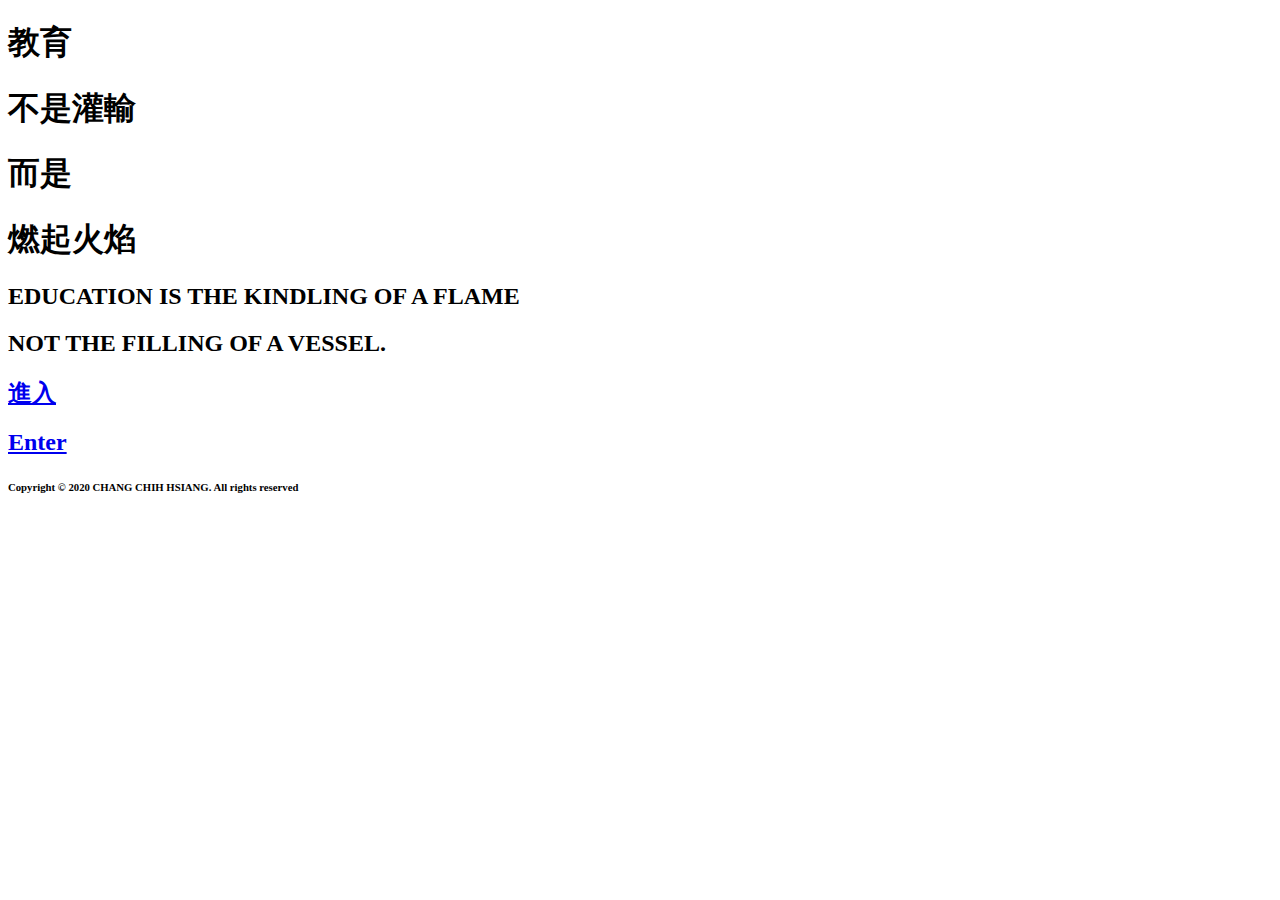
==== index.html @ 6e024937 "20200322 upload" ====
<!DOCTYPE html>
<html lang="zh-Hant-TW">
<head>
    <meta charset="UTF-8">
    <meta name="viewport" content="width=device-width, initial-scale=1.0">
    <title>淡江資工</title>
    <link rel="stylesheet" href="./css/bootstrap.min.css">
    <link rel="stylesheet" href="./css/main.css">
</head>
<body>
    
    <div class="page-loader">
        <div class="loader">
            <div class="loader-dot"></div>
            <div class="loader-dot"></div>
            <div class="loader-dot"></div>
            <div class="loader-dot"></div>
            <div class="loader-dot"></div>
            <div class="loader-dot"></div>
        </div>
    </div>
    <div id="page-splash" class="page">
        <div id="splash-bg">
            <div id="splash-bg-right-top-corner"></div>
            <div id="splash-bg-left-bottom-corner"></div>
            <div id="splash-bg-circle-yellow"></div>
            <div id="splash-bg-circle-blue"></div>
            <div id="splash-bg-circle-red"></div>
        </div>
        <div class="container">
            <div class="row text-center align-items-center justify-content-center">
                <div id="splash-title">
                    <div id="splash-title-cn">
                        <h1 class="text-font-notosanstc text-color-b5b5b4 text-weight-700 splash-title-linespacing text-unselectable text-size-7vmin splash-title-anim">教育</h1>
                        <h1 class="text-font-notosanstc text-color-b5b5b4 text-weight-100 splash-title-linespacing text-unselectable text-size-7vmin splash-title-anim">不是灌輸</h1>
                        <h1 class="text-font-notosanstc text-color-b5b5b4 text-weight-100 d-inline-block splash-title-linespacing text-unselectable text-size-7vmin text-size-7vmin splash-title-anim">而是</h1>
                        <h1 class="text-font-notosanstc text-color-b54e4e text-weight-700 d-inline-block splash-title-linespacing text-unselectable text-size-7vmin text-size-7vmin splash-title-anim">燃起火焰</h1>
                    </div>
                    <div id="splash-title-en">
                        <h2 class="text-font-notosanstc text-color-b5b5b4 text-weight-300 splash-title-linespacing text-unselectable text-size-2vmin text-size-7vmin splash-title-anim">EDUCATION IS THE KINDLING OF A FLAME</h2>
                        <h2 class="text-font-notosanstc text-color-b5b5b4 text-weight-300 splash-title-linespacing text-unselectable text-size-2vmin text-size-7vmin splash-title-anim">NOT THE FILLING OF A VESSEL.</h2>
                    </div>
                    
                </div>
                <a href="./main.html" >
                    <div id="splash-entrance">
                        <div id="splash-entrance-text" class="d-inline-block">
                            <h2 id="splash-entrance-text-cn" class="text-font-notosanstc text-color-b5b5b4 text-weight-500 text-unselectable text-size-4vmin splash-title-linespacing">進入</h2>
                            <h2 id="splash-entrance-text-en" class="text-font-notosanstc text-color-b5b5b4 text-weight-300 text-unselectable text-size-2vmin splash-entrance-linespacing text-letterspacing-1rem">Enter</h2>
                        </div>
                        <div id="splash-entrance-arrow" class="d-inline-block">
                            <div class="splash-entrance-arrow-arrow1 arrow"></div>
                            <div class="splash-entrance-arrow-arrow2 arrow"></div>
                        </div>
                    </div>
                </a>

                <div id="splash-copyright">
                    <h6 class="text-font-notosanstc text-color-b5b5b4 text-weight-300 text-unselectable text-size-2vmin">Copyright © 2020 CHANG CHIH HSIANG. All rights reserved</h6>
                </div>
            </div>
        </div>
    </div>
    

    
    <script src="./js/bootstrap.min.js"></script>
    <script src="./js/jquery-3.4.1.min.js"></script>
    <script src="./js/popper.min.js"></script>
    <script src="./js/canvas-nest.js" color="255,255,255" opacity='0.5' zIndex="0" count="99"></script>
    <script src="./js/anime.min.js"></script>
    <script src="./js/anim-index.js"></script>
    <script src="./js/share.js"></script>
    
</body>
</html>
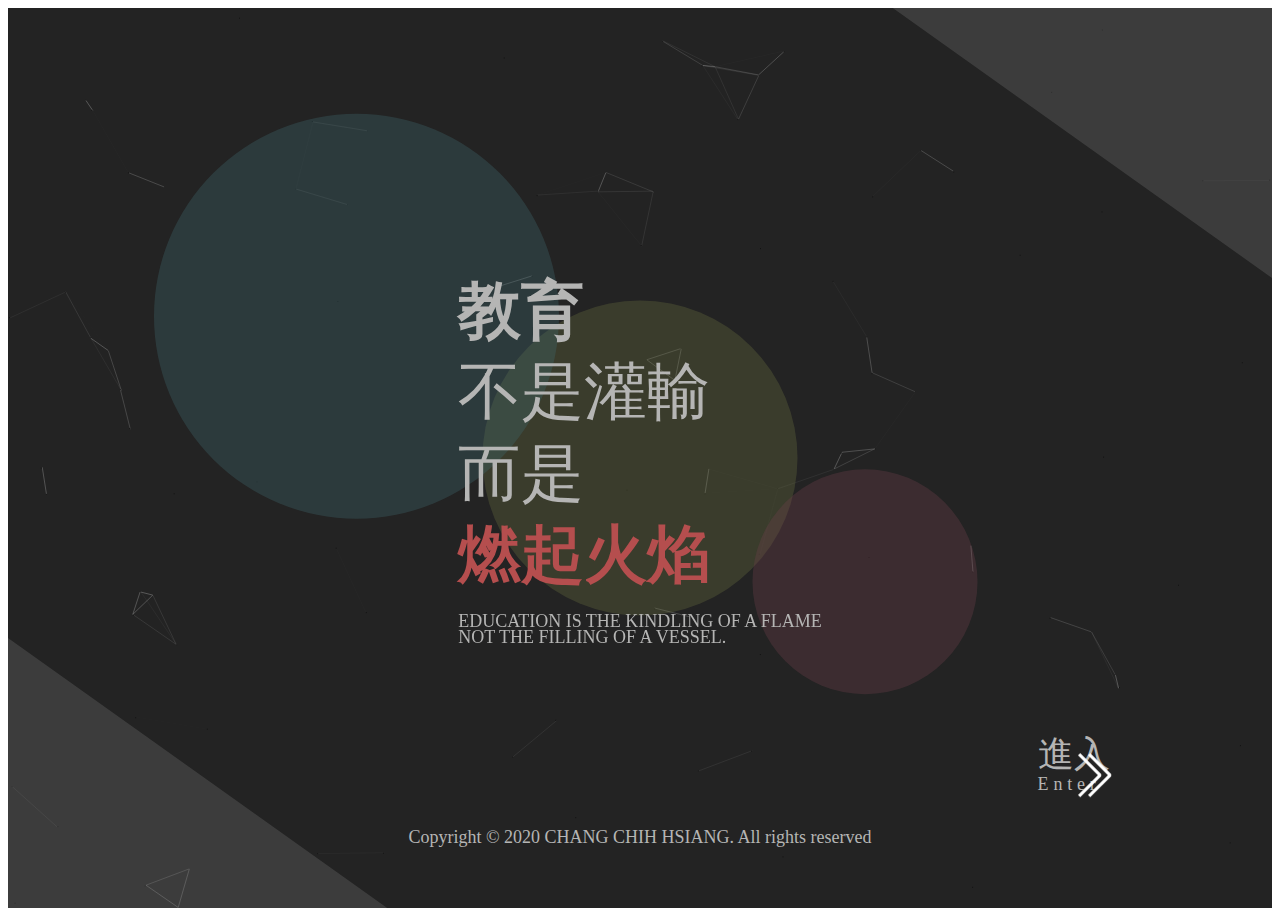
==== commit f319638e: "20200412 update" ====
--- a/index.html
+++ b/index.html
@@ -1,76 +1,115 @@
 <!DOCTYPE html>
 <html lang="zh-Hant-TW">
-<head>
-    <meta charset="UTF-8">
-    <meta name="viewport" content="width=device-width, initial-scale=1.0">
+  <head>
+    <meta charset="UTF-8" />
+    <meta name="viewport" content="width=device-width, initial-scale=1.0" />
     <title>淡江資工</title>
-    <link rel="stylesheet" href="./css/bootstrap.min.css">
-    <link rel="stylesheet" href="./css/main.css">
-</head>
-<body>
-    
+    <link rel="stylesheet" href="./css/bootstrap.min.css" />
+    <link rel="stylesheet" href="./css/style.css" />
+  </head>
+  <body>
     <div class="page-loader">
-        <div class="loader">
-            <div class="loader-dot"></div>
-            <div class="loader-dot"></div>
-            <div class="loader-dot"></div>
-            <div class="loader-dot"></div>
-            <div class="loader-dot"></div>
-            <div class="loader-dot"></div>
-        </div>
+      <div class="loader">
+        <div class="loader-dot"></div>
+        <div class="loader-dot"></div>
+        <div class="loader-dot"></div>
+        <div class="loader-dot"></div>
+        <div class="loader-dot"></div>
+        <div class="loader-dot"></div>
+      </div>
     </div>
     <div id="page-splash" class="page">
-        <div id="splash-bg">
-            <div id="splash-bg-right-top-corner"></div>
-            <div id="splash-bg-left-bottom-corner"></div>
-            <div id="splash-bg-circle-yellow"></div>
-            <div id="splash-bg-circle-blue"></div>
-            <div id="splash-bg-circle-red"></div>
+      <div id="splash-bg">
+        <div id="splash-bg-right-top-corner"></div>
+        <div id="splash-bg-left-bottom-corner"></div>
+        <div id="splash-bg-circle-yellow"></div>
+        <div id="splash-bg-circle-blue"></div>
+        <div id="splash-bg-circle-red"></div>
+      </div>
+      <div class="container">
+        <div class="row text-center align-items-center justify-content-center">
+          <div id="splash-title">
+            <div id="splash-title-cn">
+              <h1
+                class="text-font-notosanstc text-color-b5b5b4 text-weight-700 splash-title-linespacing text-unselectable text-size-7vmin splash-title-anim"
+              >
+                教育
+              </h1>
+              <h1
+                class="text-font-notosanstc text-color-b5b5b4 text-weight-100 splash-title-linespacing text-unselectable text-size-7vmin splash-title-anim"
+              >
+                不是灌輸
+              </h1>
+              <h1
+                class="text-font-notosanstc text-color-b5b5b4 text-weight-100 d-inline-block splash-title-linespacing text-unselectable text-size-7vmin text-size-7vmin splash-title-anim"
+              >
+                而是
+              </h1>
+              <h1
+                class="text-font-notosanstc text-color-b54e4e text-weight-700 d-inline-block splash-title-linespacing text-unselectable text-size-7vmin text-size-7vmin splash-title-anim"
+              >
+                燃起火焰
+              </h1>
+            </div>
+            <div id="splash-title-en">
+              <h2
+                class="text-font-notosanstc text-color-b5b5b4 text-weight-300 splash-title-linespacing text-unselectable text-size-2vmin text-size-7vmin splash-title-anim"
+              >
+                EDUCATION IS THE KINDLING OF A FLAME
+              </h2>
+              <h2
+                class="text-font-notosanstc text-color-b5b5b4 text-weight-300 splash-title-linespacing text-unselectable text-size-2vmin text-size-7vmin splash-title-anim"
+              >
+                NOT THE FILLING OF A VESSEL.
+              </h2>
+            </div>
+          </div>
+          <a href="./main.html">
+            <div id="splash-entrance">
+              <div id="splash-entrance-text" class="d-inline-block">
+                <h2
+                  id="splash-entrance-text-cn"
+                  class="text-font-notosanstc text-color-b5b5b4 text-weight-500 text-unselectable text-size-4vmin splash-title-linespacing"
+                >
+                  進入
+                </h2>
+                <h2
+                  id="splash-entrance-text-en"
+                  class="text-font-notosanstc text-color-b5b5b4 text-weight-300 text-unselectable text-size-2vmin splash-entrance-linespacing text-letterspacing-1rem"
+                >
+                  Enter
+                </h2>
+              </div>
+              <div id="splash-entrance-arrow" class="d-inline-block">
+                <div class="splash-entrance-arrow-arrow1 arrow"></div>
+                <div class="splash-entrance-arrow-arrow2 arrow"></div>
+              </div>
+            </div>
+          </a>
+
+          <div id="splash-copyright">
+            <h6
+              class="text-font-notosanstc text-color-b5b5b4 text-weight-300 text-unselectable text-size-2vmin"
+            >
+              Copyright © 2020 CHANG CHIH HSIANG. All rights reserved
+            </h6>
+          </div>
         </div>
-        <div class="container">
-            <div class="row text-center align-items-center justify-content-center">
-                <div id="splash-title">
-                    <div id="splash-title-cn">
-                        <h1 class="text-font-notosanstc text-color-b5b5b4 text-weight-700 splash-title-linespacing text-unselectable text-size-7vmin splash-title-anim">教育</h1>
-                        <h1 class="text-font-notosanstc text-color-b5b5b4 text-weight-100 splash-title-linespacing text-unselectable text-size-7vmin splash-title-anim">不是灌輸</h1>
-                        <h1 class="text-font-notosanstc text-color-b5b5b4 text-weight-100 d-inline-block splash-title-linespacing text-unselectable text-size-7vmin text-size-7vmin splash-title-anim">而是</h1>
-                        <h1 class="text-font-notosanstc text-color-b54e4e text-weight-700 d-inline-block splash-title-linespacing text-unselectable text-size-7vmin text-size-7vmin splash-title-anim">燃起火焰</h1>
-                    </div>
-                    <div id="splash-title-en">
-                        <h2 class="text-font-notosanstc text-color-b5b5b4 text-weight-300 splash-title-linespacing text-unselectable text-size-2vmin text-size-7vmin splash-title-anim">EDUCATION IS THE KINDLING OF A FLAME</h2>
-                        <h2 class="text-font-notosanstc text-color-b5b5b4 text-weight-300 splash-title-linespacing text-unselectable text-size-2vmin text-size-7vmin splash-title-anim">NOT THE FILLING OF A VESSEL.</h2>
-                    </div>
-                    
-                </div>
-                <a href="./main.html" >
-                    <div id="splash-entrance">
-                        <div id="splash-entrance-text" class="d-inline-block">
-                            <h2 id="splash-entrance-text-cn" class="text-font-notosanstc text-color-b5b5b4 text-weight-500 text-unselectable text-size-4vmin splash-title-linespacing">進入</h2>
-                            <h2 id="splash-entrance-text-en" class="text-font-notosanstc text-color-b5b5b4 text-weight-300 text-unselectable text-size-2vmin splash-entrance-linespacing text-letterspacing-1rem">Enter</h2>
-                        </div>
-                        <div id="splash-entrance-arrow" class="d-inline-block">
-                            <div class="splash-entrance-arrow-arrow1 arrow"></div>
-                            <div class="splash-entrance-arrow-arrow2 arrow"></div>
-                        </div>
-                    </div>
-                </a>
+      </div>
+    </div>
 
-                <div id="splash-copyright">
-                    <h6 class="text-font-notosanstc text-color-b5b5b4 text-weight-300 text-unselectable text-size-2vmin">Copyright © 2020 CHANG CHIH HSIANG. All rights reserved</h6>
-                </div>
-            </div>
-        </div>
-    </div>
-    
-
-    
-    <script src="./js/bootstrap.min.js"></script>
-    <script src="./js/jquery-3.4.1.min.js"></script>
-    <script src="./js/popper.min.js"></script>
-    <script src="./js/canvas-nest.js" color="255,255,255" opacity='0.5' zIndex="0" count="99"></script>
-    <script src="./js/anime.min.js"></script>
+    <script src="./lib/jquery-3.4.1.min.js"></script>
+    <script src="./lib/bootstrap.min.js"></script>
+    <script src="./lib/popper.min.js"></script>
+    <script
+      src="./lib/canvas-nest.js"
+      color="255,255,255"
+      opacity="0.5"
+      zIndex="0"
+      count="99"
+    ></script>
+    <script src="./lib/anime.min.js"></script>
     <script src="./js/anim-index.js"></script>
-    <script src="./js/share.js"></script>
-    
-</body>
-</html>+    <script src="./js/common.js"></script>
+  </body>
+</html>
--- a/css/style.css
+++ b/css/style.css
@@ -0,0 +1,962 @@
+@import url(../css/notosanstc.css);
+
+::-webkit-scrollbar {
+  width: 5px;
+  background-color: #232323;
+}
+::-webkit-scrollbar-track {
+  -webkit-border-radius: 10px;
+  border-radius: 10px;
+  margin: 80px 0 5px 0;
+  background-color: #232323;
+}
+::-webkit-scrollbar-thumb {
+  -webkit-border-radius: 4px;
+  border-radius: 4px;
+  background: #000000;
+}
+
+.page {
+  width: 100%;
+  min-height: 100vh;
+  position: relative;
+}
+
+.page-center{
+  display: flex;
+  align-items: center;
+  justify-items: center;
+}
+
+.text-font-notosanstc {
+  font-family: 'Noto Sans TC';
+}
+
+.text-letterspacing-1rem {
+  letter-spacing: 0.3rem;
+}
+
+.text-size-7vmin {
+  font-size: 7vmin;
+}
+.text-size-6vmin {
+  font-size: 6vmin;
+}
+.text-size-5vmin {
+  font-size: 5vmin;
+}
+.text-size-4vmin {
+  font-size: 4vmin;
+}
+.text-size-3vmin {
+  font-size: 3vmin;
+}
+.text-size-2p5vmin {
+  font-size: 2.5vmin;
+}
+.text-size-2vmin {
+  font-size: 2vmin;
+}
+.text-size-1p5vmin {
+  font-size: 1.5vmin;
+}
+.text-size-1vmin {
+  font-size: 1vmin;
+}
+
+.text-size-0p8rem {
+  font-size: 0.8rem;
+}
+.text-size-1rem {
+  font-size: 1rem;
+}
+.text-size-1p5rem {
+  font-size: 1.5rem;
+}
+.text-size-2rem {
+  font-size: 2rem;
+}
+.text-size-3rem {
+  font-size: 3rem;
+}
+.text-size-4rem {
+  font-size: 4rem;
+}
+.text-size-5rem {
+  font-size: 5rem;
+}
+.text-size-8rem{
+  font-size: 8rem;
+}
+
+.text-weight-100 {
+  font-weight: 100;
+}
+.text-weight-300 {
+  font-weight: 300;
+}
+.text-weight-400 {
+  font-weight: 400;
+}
+.text-weight-500 {
+  font-weight: 500;
+}
+.text-weight-700 {
+  font-weight: 700;
+}
+.text-weight-900 {
+  font-weight: 900;
+}
+
+.text-color-b5b5b4 {
+  color: #b5b5b4;
+}
+.text-color-b54e4e {
+  color: #b54e4e;
+}
+.text-color-ffffff {
+  color: #ffffff;
+}
+.text-color-d1d1d1{
+  color: #D1D1D1;
+}
+
+.text-align-center {
+  text-align: center;
+}
+.text-align-left{
+  text-align: left;
+}
+.text-align-right{
+  text-align: right;
+}
+
+.text-unselectable {
+  -webkit-user-select: none;
+  -moz-user-select: none;
+  -o-user-select: none;
+  user-select: none;
+}
+
+/* =================================== loader =================================== */
+
+footer {
+  display: flex;
+  align-content: center;
+  justify-content: center;
+  align-items: center;
+  justify-items: center;
+  flex-direction: column;
+  height: 100px;
+  background-color: #232323;
+}
+
+#footer-infor{
+  margin-top: -1rem;
+  margin-left: 1rem;
+}
+/* =================================== loader =================================== */
+
+/* =================================== loader =================================== */
+.page-loader {
+  width: 100%;
+  height: 100%;
+  z-index: 999;
+  background-color: #232323;
+  position: absolute;
+  left: 0;
+  top: 0;
+  display: flex;
+  justify-content: center;
+  align-items: center;
+}
+.loader {
+  width: 40px;
+  height: 40px;
+  position: relative;
+  animation: loader 2.5s infinite linear both;
+}
+
+.loader-dot {
+  width: 100%;
+  height: 100%;
+  position: absolute;
+  left: 0;
+  top: 0;
+  animation: loader-dot 2s infinite ease-in-out both;
+}
+
+.loader-dot:before {
+  content: '';
+  display: block;
+  width: 25%;
+  height: 25%;
+  background-color: #ffffff;
+  border-radius: 100%;
+  animation: loader-dot-before 2s infinite ease-in-out both;
+}
+
+.loader-dot:nth-child(1) {
+  animation-delay: -1.1s;
+}
+.loader-dot:nth-child(2) {
+  animation-delay: -1s;
+}
+.loader-dot:nth-child(3) {
+  animation-delay: -0.9s;
+}
+.loader-dot:nth-child(4) {
+  animation-delay: -0.8s;
+}
+.loader-dot:nth-child(5) {
+  animation-delay: -0.7s;
+}
+.loader-dot:nth-child(6) {
+  animation-delay: -0.6s;
+}
+.loader-dot:nth-child(1):before {
+  animation-delay: -1.1s;
+}
+.loader-dot:nth-child(2):before {
+  animation-delay: -1s;
+}
+.loader-dot:nth-child(3):before {
+  animation-delay: -0.9s;
+}
+.loader-dot:nth-child(4):before {
+  animation-delay: -0.8s;
+}
+.loader-dot:nth-child(5):before {
+  animation-delay: -0.7s;
+}
+.loader-dot:nth-child(6):before {
+  animation-delay: -0.6s;
+}
+
+@keyframes loader {
+  100% {
+    transform: rotate(360deg);
+  }
+}
+
+@keyframes loader-dot {
+  80%,
+  100% {
+    transform: rotate(360deg);
+  }
+}
+
+@keyframes loader-dot-before {
+  50% {
+    transform: scale(0.4);
+  }
+  100%,
+  0% {
+    transform: scale(1);
+  }
+}
+/* =================================== loader =================================== */
+
+/* =================================== splash =================================== */
+
+#page-splash {
+  background-color: #232323;
+}
+
+#splash-bg-right-top-corner {
+  background-color: rgba(206, 206, 206, 0.15);
+  width: 100%;
+  height: 100%;
+  z-index: 1;
+  clip-path: polygon(100% 0, 70% 0, 100% 30%);
+  position: absolute;
+}
+
+#splash-bg-left-bottom-corner {
+  background-color: rgba(206, 206, 206, 0.15);
+  width: 100%;
+  height: 100%;
+  z-index: 1;
+  clip-path: polygon(30% 100%, 0 70%, 0 100%);
+  position: absolute;
+}
+
+#splash-bg-circle-yellow {
+  background-color: rgba(104, 109, 62, 0.35);
+  width: 35vmin;
+  height: 35vmin;
+  border-radius: 999em;
+  z-index: 1;
+  position: absolute;
+  left: 50%;
+  top: 50%;
+  transform: translateX(-50%) translateY(-50%);
+}
+#splash-bg-circle-blue {
+  background-color: rgba(62, 104, 109, 0.35);
+  width: 45vmin;
+  height: 45vmin;
+  border-radius: 999em;
+  z-index: 1;
+  position: absolute;
+  left: 50%;
+  top: 50%;
+  transform: translateX(-120%) translateY(-85%);
+}
+#splash-bg-circle-red {
+  background-color: rgba(109, 62, 75, 0.35);
+  width: 25vmin;
+  height: 25vmin;
+  border-radius: 999em;
+  z-index: 1;
+  position: absolute;
+  left: 50%;
+  top: 50%;
+  transform: translateX(50%) translateY(5%);
+}
+
+#splash-title {
+  position: absolute;
+  left: 50%;
+  top: 50%;
+  transform: translateX(-50%) translateY(-50%);
+  z-index: 2;
+}
+#splash-title-en {
+  margin-top: 2vmin;
+  text-transform: uppercase;
+}
+
+#splash-copyright {
+  position: absolute;
+  bottom: 2%;
+  left: 50%;
+  transform: translateX(-50%);
+}
+
+#splash-entrance {
+  position: absolute;
+  right: 10%;
+  bottom: 10%;
+  transform: translateX(-50%) translateY(-50%);
+}
+
+#splash-entrance-arrow {
+  margin-left: 2vmin;
+  transform: rotate(0.75turn);
+}
+
+.splash-title-linespacing {
+  margin-top: -0.3rem;
+  margin-bottom: -0.3rem;
+}
+
+.splash-entrance-linespacing {
+  margin-top: -0.3rem;
+  margin-bottom: -0.3rem;
+}
+
+.splash-title-anim {
+}
+
+.splash-title-anim .letter {
+  display: inline-block;
+}
+
+.splash-entrance-arrow-arrow1 {
+  -webkit-animation: arrow-movement 2s ease-in-out infinite;
+  animation: arrow-movement 2s ease-in-out infinite;
+}
+
+.splash-entrance-arrow-arrow2 {
+  -webkit-animation: arrow-movement 2s 1s ease-in-out infinite;
+  animation: arrow-movement 2s 1s ease-in-out infinite;
+  margin-top: 10px;
+}
+
+.arrow {
+  position: absolute;
+  left: 50%;
+  top: 50%;
+  -webkit-transform-origin: 50% 50%;
+  transform-origin: 50% 50%;
+  -webkit-transform: translate3d(-50%, -50%, 0);
+  transform: translate3d(-50%, -50%, 0);
+}
+.arrow:before,
+.arrow:after {
+  background: #fff;
+  content: '';
+  display: block;
+  height: 3px;
+  position: absolute;
+  top: 0;
+  left: 0;
+  width: 30px;
+}
+
+.arrow:before {
+  -webkit-transform: rotate(45deg) translateX(-23%);
+  transform: rotate(45deg) translateX(-23%);
+  -webkit-transform-origin: top left;
+  transform-origin: top left;
+}
+
+.arrow:after {
+  -webkit-transform: rotate(-45deg) translateX(23%);
+  transform: rotate(-45deg) translateX(23%);
+  -webkit-transform-origin: top right;
+  transform-origin: top right;
+}
+
+@-webkit-keyframes arrow-movement {
+  0% {
+    opacity: 0;
+    top: 45%;
+  }
+  70% {
+    opacity: 1;
+  }
+  100% {
+    opacity: 0;
+  }
+}
+
+@keyframes arrow-movement {
+  0% {
+    opacity: 0;
+    top: 45%;
+  }
+  70% {
+    opacity: 1;
+  }
+  100% {
+    opacity: 0;
+  }
+}
+
+/* =================================== splash =================================== */
+
+/* =================================== main header =================================== */
+.main-header {
+  position: fixed;
+  top: 0;
+  width: 100%;
+  height: 80px;
+  background-color: #232323;
+  display: flex;
+  justify-content: space-around;
+  align-items: center;
+  z-index: 999;
+}
+
+.main-header-down {
+  height: 0;
+  overflow: hidden;
+  transition: all 400ms;
+}
+
+.main-header-up {
+  transition: all 400ms;
+  height: 5em;
+}
+
+.main-header-nav {
+  display: inline-block;
+}
+
+.main-header-nav-items {
+  display: inline-block;
+  list-style: none;
+  margin-left: 0;
+  margin-top: 18px;
+}
+
+.main-header-nav-item {
+  display: inline-block;
+  margin-left: 0.5rem;
+  margin-right: 0.5rem;
+}
+
+.main-header-nav-item a {
+  color: #ffffff;
+  font-weight: 100;
+  text-decoration-line: none;
+}
+
+.main-header-nav-item a:hover,
+:active {
+  font-weight: 500;
+}
+
+.main-header-nav-item-current a {
+  font-weight: 500;
+}
+
+/* =================================== main header =================================== */
+
+
+/* =================================== main home =================================== */
+#page-home {
+  background-color: #232323;
+}
+
+#home-bg-line1{
+  width: 8%;
+  border-bottom: solid #eeeeee;
+  border-width: 1px;
+  position: absolute;
+  top: 25%;
+  left: 30%;
+}
+
+#home-bg-line2{
+  height: 20%;
+  border-left: solid #eeeeee;
+  border-width: 1px;
+  position: absolute;
+  top: 25%;
+  left: 55%;
+}
+
+#home-bg-line3{
+  width: 5%;
+  border-bottom: solid #eeeeee;
+  border-width: 1px;
+  position: absolute;
+  top: 35%;
+  left: 80%;
+}
+
+#home-bg-line4{
+  width: 6%;
+  border-bottom: solid #eeeeee;
+  border-width: 1px;
+  position: absolute;
+  top: 35%;
+  left: 20%;
+}
+
+#home-bg-line5{
+  height: 20%;
+  border-left: solid #eeeeee;
+  border-width: 1px;
+  position: absolute;
+  top: 40%;
+  left: 35%;
+  transform:scaleY(-1);
+}
+
+#home-bg-line6{
+  height: 30%;
+  border-left: solid #eeeeee;
+  border-width: 1px;
+  position: absolute;
+  top:55%;
+  left: 10%;
+}
+
+#home-bg-line7{
+  height: 8%;
+  border-left: solid #eeeeee;
+  border-width: 1px;
+  position: absolute;
+  top: 75%;
+  left: 25%;
+  transform:scaleX(-1) scaleY(-1);
+}
+
+#home-bg-line8{
+  width: 15%;
+  border-bottom: solid #eeeeee;
+  border-width: 1px;
+  position: absolute;
+  top: 75%;
+  left: 50%;
+}
+
+#home-title{
+  position: absolute;
+  left: 60%;
+  top: 35%;
+  display: flex;
+  flex-direction: column;
+  align-items: center;
+  justify-items: center;
+}
+
+#home-title-cn{
+  display: flex;
+  flex-direction: row;
+}
+
+#home-title-cn-2{
+  color: #ff000000;
+  -webkit-text-stroke-width: 1px;
+  -webkit-text-stroke-color: #7d7d7d;
+}
+
+#home-title-cn-3{
+  color: #ff000000;
+  -webkit-text-stroke-width: 2px;
+  -webkit-text-stroke-color: #7d7d7d;
+}
+
+#home-title-en-1{
+  margin-top: -1.5rem;
+  color: #ff000000;
+  -webkit-text-stroke-width: 1.5px;
+  -webkit-text-stroke-color: #7d7d7d;
+}
+
+#home-next{
+  position: absolute;
+  top: 80%;
+  left: 90%;
+}
+
+#home-next-cn{
+  writing-mode: vertical-lr 
+}
+
+#home-next-cn a:hover,a :active, a:visited{
+  color: #7d7d7d;
+}
+
+
+
+
+
+/* =================================== main home =================================== */
+
+/* =================================== main information =================================== */
+#page-information {
+  background-color: #eeeeee;
+}
+
+.main-information-linspacing {
+  margin-top: -0.3rem;
+  margin-bottom: -0.3rem;
+}
+
+#main-information-title {
+  margin: auto;
+  
+  border-bottom: dashed #232323;
+  border-width: 1.5px;
+
+  display: table;
+
+  padding-top: 3rem;
+  padding-bottom: 0.5rem;
+}
+
+#main-information-title-en{
+  text-transform: uppercase;
+}
+
+#information-content{
+  margin-top: 2rem;
+  display: flex;
+  flex-direction: column;
+  align-items: center;
+  justify-items: center;
+
+  padding-bottom: 3rem;
+}
+
+#main-information-img{
+  width: 15vw;
+  border-radius: 5rem;
+}
+
+#main-information-name{
+  display: flex;
+  flex-direction: column;
+  justify-items: center;
+  align-items: center;
+  margin-top: 1rem;
+}
+
+#main-information-name-en{
+  margin-top: -0.5rem;
+}
+
+#main-information-description{
+  margin-top: 2rem;
+}
+
+#main-information-contact{
+  display: flex;
+  flex-direction: column;
+  align-items: center;
+  justify-items: center;
+  margin-top: 2rem;
+}
+
+#main-information-contact-content{
+  display: flex;
+  flex-direction: row;
+  align-items: center;
+  justify-items: center;
+}
+
+#main-information-contact-phone{
+  margin-left: 0.5rem;
+}
+/* =================================== main information =================================== */
+/* =================================== main experience =================================== */
+#page-experience {
+  background-color: #232323;
+}
+
+
+.main-experience-linspacing {
+  margin-top: -0.3rem;
+  margin-bottom: -0.3rem;
+}
+
+#main-experience-title {
+  margin: auto;
+  
+  border-bottom: dashed #eeeeee;
+  border-width: 1.5px;
+
+  display: table;
+
+  padding-top: 3rem;
+  padding-bottom: 0.5rem;
+}
+
+#main-experience-title-en{
+  text-transform: uppercase;
+}
+
+
+#main-experience-content{
+  margin-top: 5rem;
+  margin-bottom: 5rem;
+  position: relative;
+}
+
+#main-experience-timeline{
+  width: 0rem;
+  height: 40rem;
+  border-right: dashed #707070;
+  border-width: 2px;
+  position: absolute;
+  left: 5%;
+  top: 0rem;
+  
+}
+
+.main-experience-timeline-item{
+  display: flex;
+  flex-direction: row;
+  align-items: center;
+  justify-items: center;
+  position: relative;
+  margin-top: 5rem;
+  left: 5%;
+  transform: translateX(-0.5rem);
+}
+
+.main-experience-timeline-item-point{
+  display: inline-block;
+  width:1rem;
+  height:1rem;
+  background-color: #7d7d7d;
+  transform: rotate(45deg);  
+}
+
+.main-experience-timeline-item-date{
+  margin-left: 2rem;
+}
+
+.main-experience-timeline-item-events{
+  display: flex;
+  flex-direction: column;
+  justify-items: center;
+  
+}
+
+.main-experience-timeline-item-event{
+  margin-left: 1rem;
+}
+
+#main-experience-logo-tku{
+  position: absolute;
+  top: 22%;
+  left: 85%;
+  width: 20%;
+  transform: translateX(-50%) translateY(-50%);
+}
+
+#main-experience-logo-nd{
+  position: absolute;
+  top: 50%;
+  left: 70%;
+  width: 18%;
+  transform: translateX(-50%) translateY(-50%);
+}
+
+#main-experience-logo-ael{
+  width: 26%;
+  position: absolute;
+  top: 45%;
+  left: 78%;
+}
+
+/* =================================== main experience =================================== */
+/* =================================== main curriculum =================================== */
+#page-curriculum {
+  background-color: #eeeeee;
+}
+.main-curriculum-linspacing {
+  margin-top: -0.3rem;
+  margin-bottom: -0.3rem;
+}
+#main-curriculum-title {
+  margin: auto;
+  
+  border-bottom: dashed #232323;
+  border-width: 1.5px;
+
+  display: table;
+
+  padding-top: 3rem;
+  padding-bottom: 0.5rem;
+}
+
+#main-curriculum-title-en{
+  text-transform: uppercase;
+}
+
+#main-curriculum-title-en {
+  text-transform: uppercase;
+}
+
+#main-curriculum-content {
+  margin: auto;
+  margin-top: 3rem;
+  margin-bottom: 4rem;
+}
+
+#main-curriculum-content table {
+  font-family: 'Noto Sans TC';
+  border: solid #000000;
+}
+
+#main-curriculum-content table tr th,
+td {
+  width: 12vw;
+  height: 6rem;
+  border: dotted #000000;
+}
+
+#main-curriculum-content table tr td a {
+  color: #000000;
+}
+
+#main-curriculum-content table tr td a:hover,
+a:active {
+  color: darkblue;
+  text-decoration: none;
+}
+
+/* =================================== main curriculum =================================== */
+
+/* =================================== main about =================================== */
+
+#page-about {
+  background-color: #232323;
+}
+
+
+
+.main-about-developers {
+  display: flex;
+  flex-direction: row;
+  align-content: center;
+  justify-content: center;
+  margin-top: 5rem;
+}
+
+.main-about-developer {
+  flex: 1;
+  display: flex;
+  flex-direction: column;
+  align-items: center;
+  padding-left: 3rem;
+  padding-right: 3rem;
+}
+
+.main-about-developer-infor {
+  display: flex;
+  flex-direction: column;
+  align-items: center;
+  justify-items: center;
+}
+
+.main-about-developer-infor-img {
+  width: 12rem;
+  height: 12rem;
+  object-fit: cover;
+  border-radius: 999rem;
+}
+
+.main-about-developer-infor-name-cn {
+  margin-top: 1rem;
+}
+
+.main-about-developer-infor-name-en {
+  margin-top: -0.5rem;
+}
+
+.main-about-developer-social {
+  display: flex;
+  flex-direction: column;
+  align-items: center;
+  justify-items: center;
+}
+
+.main-about-developer-social-items {
+  display: flex;
+  flex-direction: row;
+  align-items: center;
+  justify-items: center;
+}
+.main-about-developer-social-items-item {
+  width: 2rem;
+  height: 2rem;
+  object-fit: contain;
+  margin-left: 0.3rem;
+}
+
+
+#main-about-title {
+  margin: auto;
+  
+  border-bottom: dashed #eeeeee;
+  border-width: 1.5px;
+
+  display: table;
+
+  padding-top: 3rem;
+  padding-bottom: 0.5rem;
+}
+
+#main-about-title-en{
+  text-transform: uppercase;
+}
+
+.main-about-linspacing {
+  margin-top: -0.3rem;
+  margin-bottom: -0.3rem;
+}
+
+
+.main-about-developer-infor-introduction{
+  margin-top: 1rem;
+}
+/* =================================== main about =================================== */